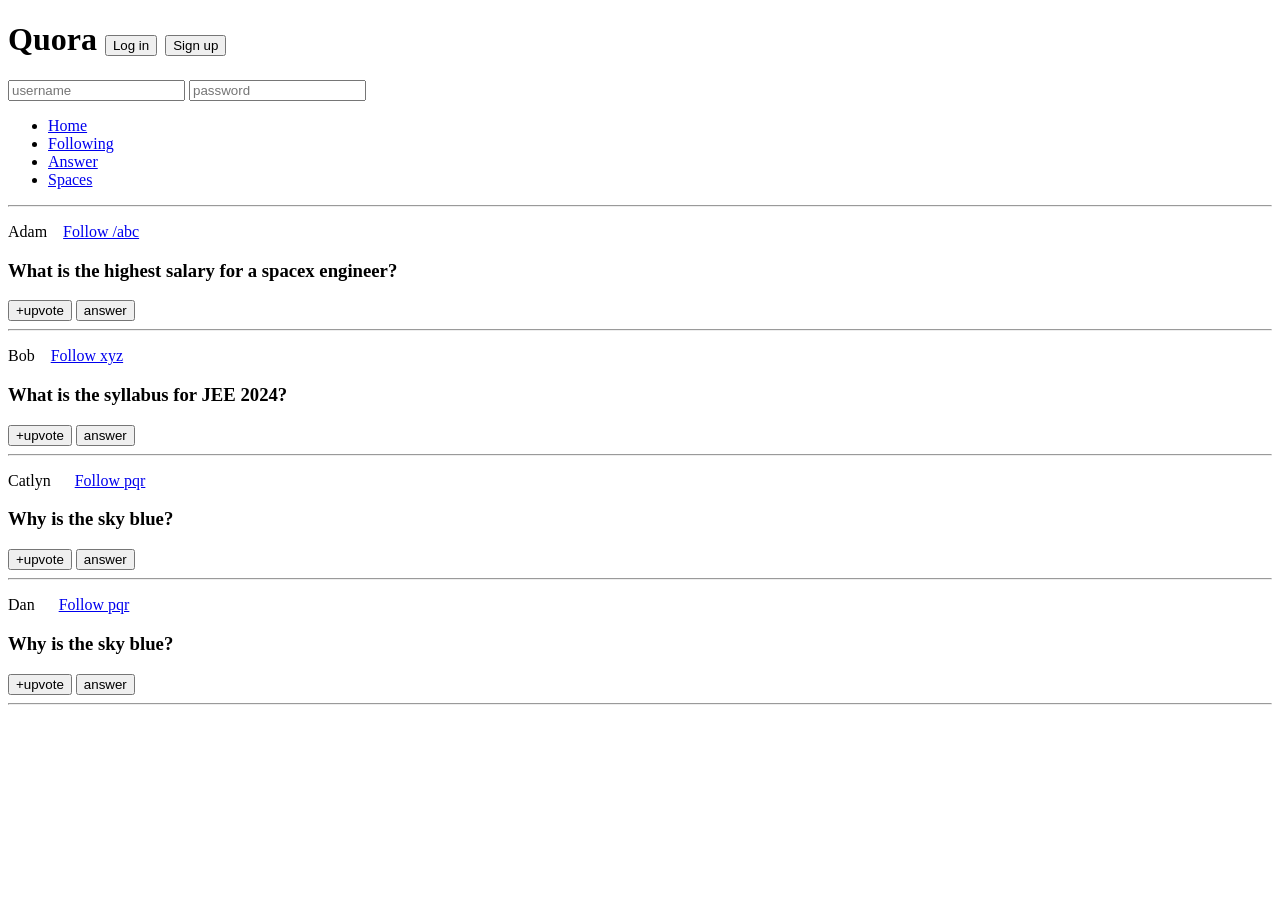
==== html/css_part_2/index.html @ 5d1418b6 "Add Random Forest model implementation and comparison with SVM - Introduced Random Forest classifier" ====
<!DOCTYPE html>
<html lang="en">
  <head>
    <meta charset="UTF-8" />
    <meta http-equiv="X-UA-Compatible" content="IE=edge" />
    <meta name="viewport" content="width=device-width, initial-scale=1.0" />
    <title>CSS Chapter2</title>
  </head>
  <body>
    <header>
        <h1>Quora 
            <button id="login">Log in</button>
            <button id="signup">Sign up</button>
        </h1>
        <div>
            <input type="text" placeholder="username">
            <input type="password" placeholder="password">
        </div>
        <nav>
            <ul>
                <li><a href="/home">Home</a></li>
                <li><a href="/following">Following</a></li>
                <li><a href="/answer">Answer</a></li>
                <li><a href="/spaces">Spaces</a></li>
            </ul>
        </nav>
        <hr>
    </header>
    <main>
        <p>
        Adam &nbsp;&nbsp;
        <a class="follow" href="/adam">Follow /abc</a></span>
        </p>
        <h3>What is the highest salary for a spacex engineer?</h3>
        <span>
            <button>+upvote</button>
            <button>answer</button>
        </span>
        <hr />

        <p>
        Bob &nbsp;&nbsp;
        <a class="follow" href="/bob">Follow xyz</a>
        </p>
        <h3>What is the syllabus for JEE 2024?</h3>
        <span>
            <button>+upvote</button>
            <button>answer</button>
        </span>
        <hr />

        <p>
        Catlyn &nbsp;&nbsp;&nbsp;&nbsp;
        <a class="follow" href="/catlyn">Follow pqr</a>
        </p>
        <h3>Why is the sky blue?</h3>
        <span>
            <button>+upvote</button>
            <button>answer</button>
        </span>
        <hr />

        <p>
            Dan &nbsp;&nbsp;&nbsp;&nbsp;
            <a class="follow" href="/dan">Follow pqr</a>
            </p>
            <h3>Why is the sky blue?</h3>
            <span>
                <button>+upvote</button>
                <button>answer</button>
            </span>
            <hr />
    </main>
  </body>
</html>
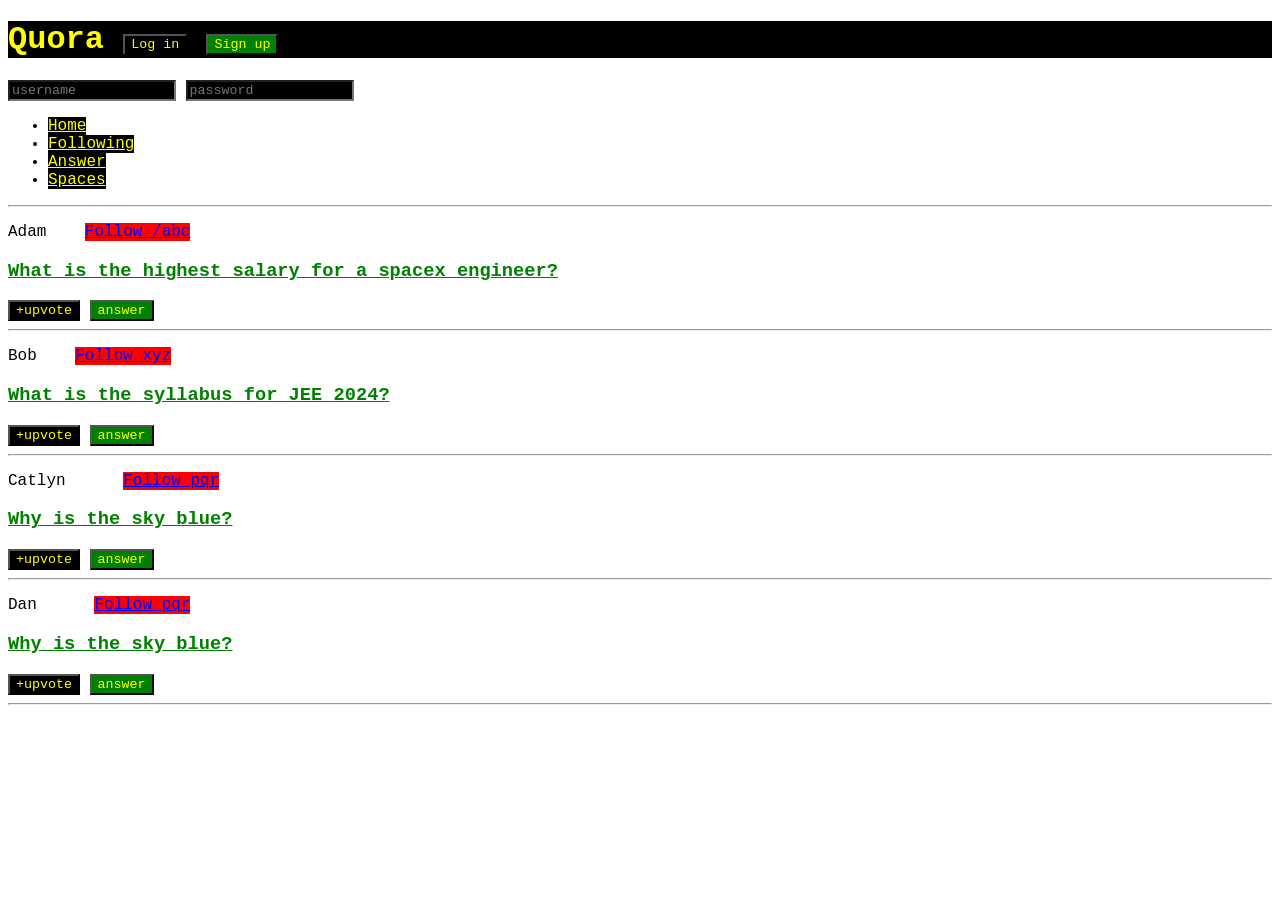
==== commit fea35728: "leanr css" ====
--- a/html/css_part_2/index.html
+++ b/html/css_part_2/index.html
@@ -5,6 +5,7 @@
     <meta http-equiv="X-UA-Compatible" content="IE=edge" />
     <meta name="viewport" content="width=device-width, initial-scale=1.0" />
     <title>CSS Chapter2</title>
+    <link rel="stylesheet" href="style.css">
   </head>
   <body>
     <header>
@@ -33,7 +34,7 @@
         </p>
         <h3>What is the highest salary for a spacex engineer?</h3>
         <span>
-            <button>+upvote</button>
+            <button class="upvote">+upvote</button>
             <button>answer</button>
         </span>
         <hr />
@@ -44,7 +45,7 @@
         </p>
         <h3>What is the syllabus for JEE 2024?</h3>
         <span>
-            <button>+upvote</button>
+            <button class="upvote">+upvote</button>
             <button>answer</button>
         </span>
         <hr />
@@ -55,7 +56,7 @@
         </p>
         <h3>Why is the sky blue?</h3>
         <span>
-            <button>+upvote</button>
+            <button class="upvote">+upvote</button>
             <button>answer</button>
         </span>
         <hr />
@@ -66,7 +67,7 @@
             </p>
             <h3>Why is the sky blue?</h3>
             <span>
-                <button>+upvote</button>
+                <button class="upvote">+upvote</button>
                 <button>answer</button>
             </span>
             <hr />
--- a/html/css_part_2/style.css
+++ b/html/css_part_2/style.css
@@ -0,0 +1,91 @@
+/* Selectors */
+* { 
+    font-family: 'Courier New', Courier, monospace ;
+    /* This is called an Universal Selector */
+}
+
+h3 {
+    color: green; 
+}
+
+h1 {
+    color: yellow;
+    background-color: black;
+}
+
+/* This is called a ID selector */
+#login {
+    background-color: black;
+    color: yellow;
+}
+
+#signup {
+    background-color: green;
+    color: yellow;
+}
+
+/* This is called a class selector */
+.upvote {
+    background-color: black;
+    color: yellow;
+}
+
+/* descendant selector */
+p a {
+    background-color: red;
+    color: blue;
+}
+
+/* this is 4 levels  */
+nav ul li a {
+    color: yellow;
+    background-color: black;
+}
+
+/* Sibling combinator */
+p + h3 {
+    text-decoration: underline;
+}
+
+.upvote + button {
+    background-color: green;
+    color: yellow;
+}
+
+/* Child Combinator */
+
+div > input {
+    background-color: black;
+    color: yellow;
+}
+
+/* attribute selector */
+
+input[type="text"] {
+    color: pink;
+}
+
+input[type="password"] {
+    color: pink;
+}
+
+/* pseudo class */
+
+button:hover {
+    background-color: green;
+    color: yellow;
+}
+
+h3:hover {
+    text-decoration: none;
+}
+
+/* active class */
+button:active {
+    background-color: pink;
+}
+
+p:active {
+    font-weight: bold;
+    color: yellow;
+}
